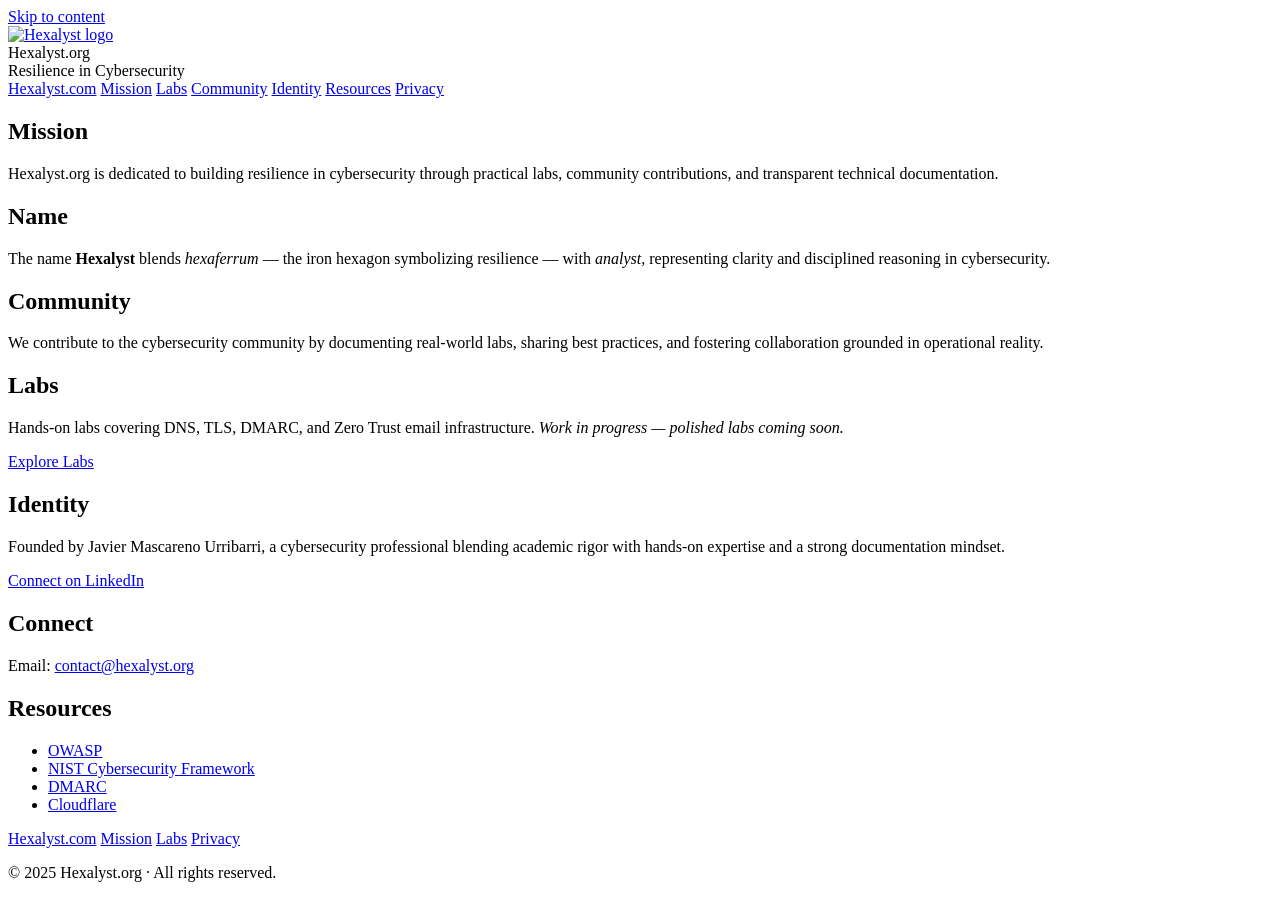
==== hexalyst.org/public/index.html @ dfd742ec "Initial commit: add site files, assets, fonts, styles" ====
<!doctype html>
<html lang="en" dir="ltr">

<head>
  <meta charset="utf-8">
  <title>Hexalyst.org — Resilience in Cybersecurity</title>
  <meta name="viewport" content="width=device-width, initial-scale=1">

  <!-- Primary SEO -->
  <meta name="description"
    content="Hexalyst.org — Resilience under pressure, clarity in cybersecurity. Hands-on labs, community contributions, and practitioner-focused identity.">
  <meta name="keywords"
    content="Hexalyst, cybersecurity labs, DNS, TLS, DMARC, Zero Trust, security research, cloud security">
  <link rel="canonical" href="https://hexalyst.org">

  <!-- Open Graph -->
  <meta property="og:title" content="Hexalyst.org — Resilience in Cybersecurity">
  <meta property="og:description" content="Hands-on labs, community contributions, and practitioner-focused identity.">
  <meta property="og:image" content="https://hexalyst.org/assets/hexalystlogo-og.png">
  <meta property="og:image:width" content="1200">
  <meta property="og:image:height" content="630">
  <meta property="og:url" content="https://hexalyst.org">
  <meta name="twitter:card" content="summary_large_image">

  <!-- Favicons and app icons -->
  <link rel="icon" type="image/png" sizes="16x16" href="/assets/favicon-org16.png">
  <link rel="icon" type="image/png" sizes="32x32" href="/assets/favicon-org32.png">
  <link rel="icon" type="image/png" sizes="48x48" href="/assets/favicon-org48.png">
  <link rel="apple-touch-icon" sizes="180x180" href="/assets/favicon-org180.png">
  <link rel="icon" type="image/png" sizes="192x192" href="/assets/favicon-org192.png">

  <!-- Manifest for installability -->
  <link rel="manifest" href="/manifest.json">

  <!-- Preload Instrument Sans WOFF2 and critical image -->
  <link rel="preload" href="/assets/fonts/InstrumentSans/InstrumentSans-Regular.woff2" as="font" type="font/woff2"
    crossorigin>
  <link rel="preload" href="/assets/hexalystlogo-og.png" as="image">

  <!-- Preload CSS with onload pattern (non-blocking) -->
  <link rel="preload" href="/css/styles.css" as="style" onload="this.rel='stylesheet'">
  <noscript>
    <link rel="stylesheet" href="/css/styles.css">
  </noscript>

  <!-- Accessibility & UX -->
  <meta name="color-scheme" content="light dark">
  <meta name="referrer" content="strict-origin-when-cross-origin">

  <!-- Theme color -->
  <meta name="theme-color" content="#0d0f12">
</head>

<body>
  <a href="#main" class="skip-link">Skip to content</a>

  <header class="site-header" role="banner">
    <div class="logo" role="img" aria-label="Hexalyst logo">
      <a href="https://hexalyst.org" aria-label="Hexalyst home">
        <img src="/assets/hexalyst-logo1.svg" alt="Hexalyst logo" class="logo-img" decoding="async" width="160"
          height="40">
      </a>
      <div>
        <div class="logo-text">Hexalyst.org</div>
        <div class="tagline">Resilience in Cybersecurity</div>
      </div>
    </div>

    <nav class="site-nav" aria-label="Primary Navigation" role="navigation">
      <a href="https://hexalyst.com" class="nav-link external" rel="noopener">Hexalyst.com</a>
      <a href="#mission" class="nav-link">Mission</a>
      <a href="#labs" class="nav-link">Labs</a>
      <a href="#community" class="nav-link">Community</a>
      <a href="#identity" class="nav-link">Identity</a>
      <a href="#resources" class="nav-link">Resources</a>
      <a href="/privacy.html" class="nav-link">Privacy</a>
    </nav>
  </header>

  <main id="main" role="main" class="main-container">
    <section id="mission" class="section" aria-labelledby="mission-heading">
      <header class="section-header">
        <h1 id="mission-heading">Mission</h1>
        <p class="lead">Hexalyst.org is dedicated to building resilience in cybersecurity through practical labs,
          community contributions, and transparent technical documentation.</p>
      </header>
    </section>

    <section id="name" class="section section-alt" aria-labelledby="name-heading">
      <header class="section-header">
        <h2 id="name-heading">Name</h2>
        <p>The name <strong>Hexalyst</strong> blends <em>hexaferrum</em> — the iron hexagon symbolizing resilience —
          with <em>analyst</em>, representing clarity and disciplined reasoning in cybersecurity.</p>
      </header>
    </section>

    <section id="community" class="section" aria-labelledby="community-heading">
      <header class="section-header">
        <h2 id="community-heading">Community</h2>
        <p>We contribute to the cybersecurity community by documenting real‑world labs, sharing best practices, and
          fostering collaboration grounded in operational reality.</p>
      </header>
    </section>

    <section id="labs" class="section section-alt" aria-labelledby="labs-heading">
      <header class="section-header">
        <h2 id="labs-heading">Labs</h2>
        <p>Hands‑on labs covering DNS, TLS, DMARC, and Zero Trust email infrastructure. <em>Work in progress — polished
            labs coming soon.</em></p>
        <p><a href="#labs" class="btn primary">Explore Labs</a></p>
      </header>
    </section>

    <section id="identity" class="section" aria-labelledby="identity-heading">
      <header class="section-header">
        <h2 id="identity-heading">Identity</h2>
        <p>Founded by Javier Mascareno Urribarri, a cybersecurity professional blending academic rigor with hands‑on
          expertise and a strong documentation mindset.</p>
        <p><a href="https://www.linkedin.com/in/javiermascareno" target="_blank" rel="noopener noreferrer"
            class="btn primary">Connect on LinkedIn</a></p>
      </header>
    </section>

    <section id="connect" class="section section-alt" aria-labelledby="connect-heading">
      <header class="section-header">
        <h2 id="connect-heading">Connect</h2>
        <p>Email: <a href="mailto:contact@hexalyst.org">contact@hexalyst.org</a></p>
      </header>
    </section>

    <section id="resources" class="section" aria-labelledby="resources-heading">
      <header class="section-header">
        <h2 id="resources-heading">Resources</h2>
        <ul>
          <li><a href="https://owasp.org" target="_blank" rel="noopener noreferrer">OWASP</a></li>
          <li><a href="https://www.nist.gov/cyberframework" target="_blank" rel="noopener noreferrer">NIST Cybersecurity
              Framework</a></li>
          <li><a href="https://dmarc.org" target="_blank" rel="noopener noreferrer">DMARC</a></li>
          <li><a href="https://www.cloudflare.com" target="_blank" rel="noopener noreferrer">Cloudflare</a></li>
        </ul>
      </header>
    </section>
  </main>

  <footer class="site-footer" role="contentinfo">
    <nav aria-label="Footer Navigation" class="footer-nav">
      <a href="https://hexalyst.com" target="_blank" rel="noopener">Hexalyst.com</a>
      <a href="#mission">Mission</a>
      <a href="#labs">Labs</a>
      <a href="/privacy.html">Privacy</a>
    </nav>
    <p>© 2025 Hexalyst.org · All rights reserved.</p>
  </footer>
</body>

</html>
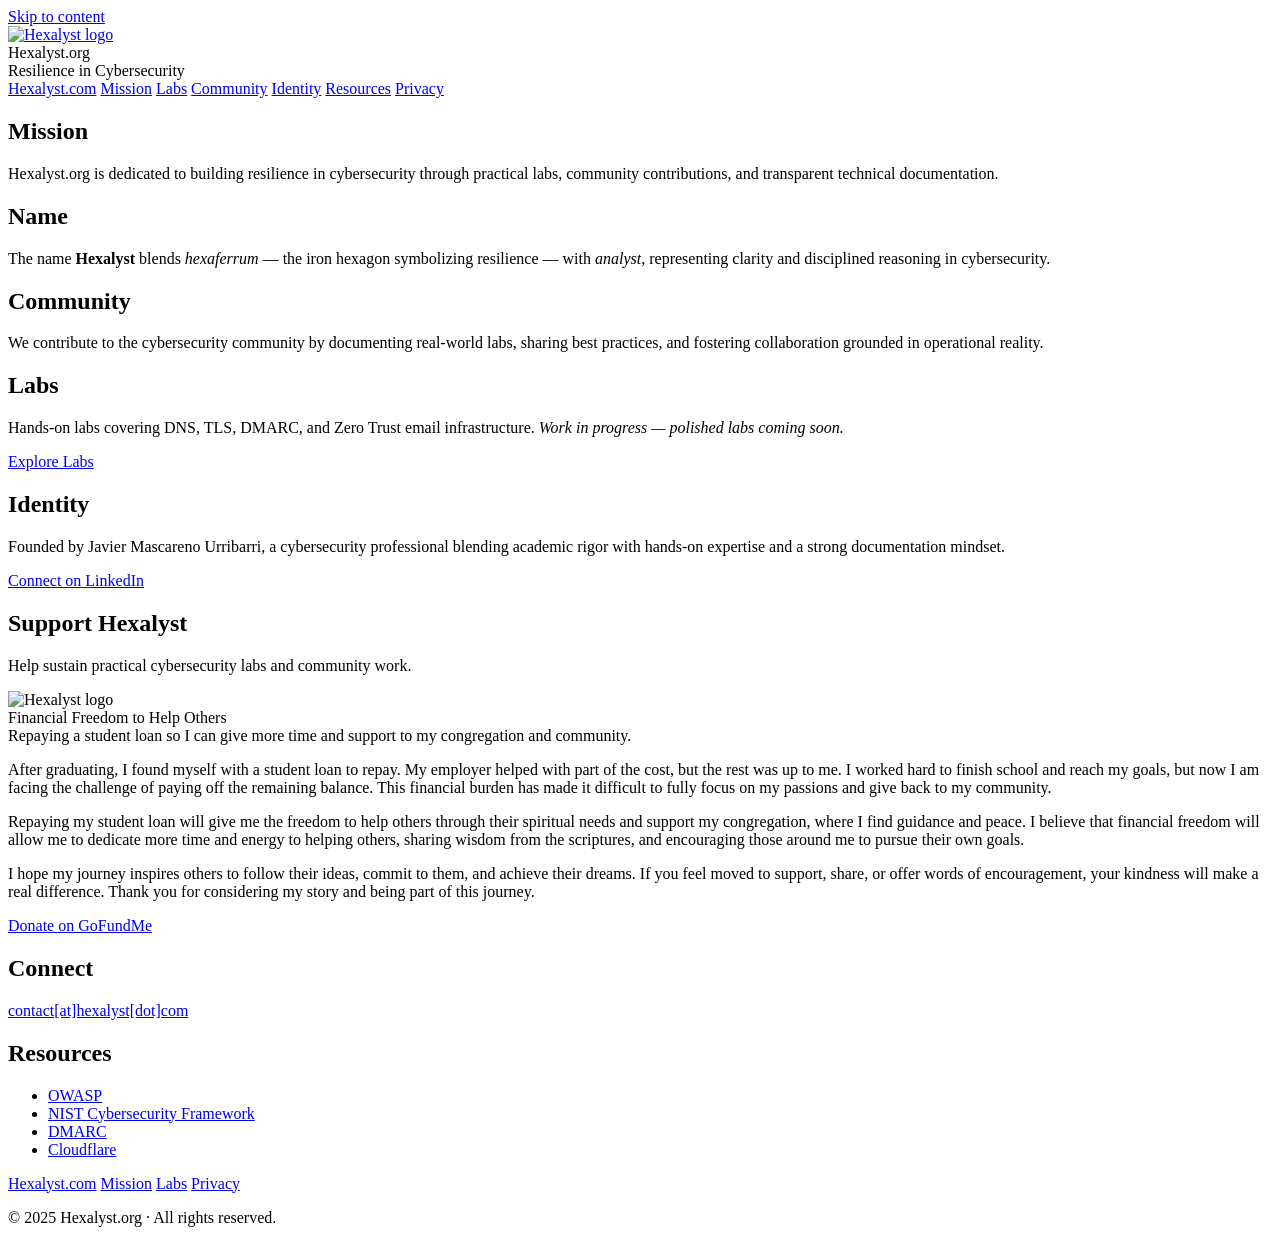
==== commit 7a8b6f7e: "Add hexalyst.com and hexalyst.org from master" ====
--- a/hexalyst.org/public/index.html
+++ b/hexalyst.org/public/index.html
@@ -15,7 +15,8 @@
 
   <!-- Open Graph -->
   <meta property="og:title" content="Hexalyst.org — Resilience in Cybersecurity">
-  <meta property="og:description" content="Hands-on labs, community contributions, and practitioner-focused identity.">
+  <meta property="og:description"
+    content="Hands-on labs, community contributions, and Financial Freedom to Help Others - Hexalyst.org">
   <meta property="og:image" content="https://hexalyst.org/assets/hexalystlogo-og.png">
   <meta property="og:image:width" content="1200">
   <meta property="og:image:height" content="630">
@@ -121,25 +122,66 @@
       </header>
     </section>
 
-    <section id="connect" class="section section-alt" aria-labelledby="connect-heading">
-      <header class="section-header">
-        <h2 id="connect-heading">Connect</h2>
-        <p>Email: <a href="mailto:contact@hexalyst.org">contact@hexalyst.org</a></p>
-      </header>
-    </section>
-
-    <section id="resources" class="section" aria-labelledby="resources-heading">
-      <header class="section-header">
-        <h2 id="resources-heading">Resources</h2>
-        <ul>
-          <li><a href="https://owasp.org" target="_blank" rel="noopener noreferrer">OWASP</a></li>
-          <li><a href="https://www.nist.gov/cyberframework" target="_blank" rel="noopener noreferrer">NIST Cybersecurity
-              Framework</a></li>
-          <li><a href="https://dmarc.org" target="_blank" rel="noopener noreferrer">DMARC</a></li>
-          <li><a href="https://www.cloudflare.com" target="_blank" rel="noopener noreferrer">Cloudflare</a></li>
-        </ul>
-      </header>
-    </section>
+    <!-- Donate -->
+    <section id="donate" class="section section-alt donate-section" aria-labelledby="donate-heading">
+      <header class="section-header">
+        <h2 id="donate-heading">Support Hexalyst</h2>
+        <p class="lead">Help sustain practical cybersecurity labs and community work.</p>
+      </header>
+
+      <div class="donate-card" role="region" aria-label="Donate to Hexalyst">
+        <div class="donate-left">
+          <img src="/assets/hexalyst-logo1.svg" alt="Hexalyst logo" class="donate-logo" width="72" height="18"
+            decoding="async">
+          <div class="donate-title">Financial Freedom to Help Others</div>
+          <div class="donate-sub">Repaying a student loan so I can give more time and support to my congregation and
+            community.</div>
+
+          <div class="donate-story">
+            <p>After graduating, I found myself with a student loan to repay. My employer helped with part of the cost,
+              but the rest was up to me. I worked hard to finish school and reach my goals, but now I am facing the
+              challenge of paying off the remaining balance. This financial burden has made it difficult to fully focus
+              on my passions and give back to my community.</p>
+
+            <p>Repaying my student loan will give me the freedom to help others through their spiritual needs and
+              support my congregation, where I find guidance and peace. I believe that financial freedom will allow me
+              to dedicate more time and energy to helping others, sharing wisdom from the scriptures, and encouraging
+              those around me to pursue their own goals.</p>
+
+            <p>I hope my journey inspires others to follow their ideas, commit to them, and achieve their dreams. If you
+              feel moved to support, share, or offer words of encouragement, your kindness will make a real difference.
+              Thank you for considering my story and being part of this journey.</p>
+          </div>
+
+          <p class="donate-cta">
+            <a class="btn primary" href="https://gofund.me/90b0fe8b3" target="_blank" rel="noopener noreferrer">Donate
+              on GoFundMe</a>
+          </p>
+        </div>
+
+        <section id="connect" class="section section-alt" aria-labelledby="connect-heading">
+          <header class="section-header">
+            <h2 id="connect-heading">Connect</h2>
+            <p>
+              <a href="mailto:&#99;&#111;&#110;&#116;&#97;&#99;&#116;&#64;&#104;&#101;&#120;&#97;&#108;&#121;&#115;&#116;&#46;&#99;&#111;&#109;"
+                rel="noopener" title="Send email to contact@hexalyst.com">contact[at]hexalyst[dot]com</a>
+            </p>
+          </header>
+        </section>
+
+        <section id="resources" class="section" aria-labelledby="resources-heading">
+          <header class="section-header">
+            <h2 id="resources-heading">Resources</h2>
+            <ul>
+              <li><a href="https://owasp.org" target="_blank" rel="noopener noreferrer">OWASP</a></li>
+              <li><a href="https://www.nist.gov/cyberframework" target="_blank" rel="noopener noreferrer">NIST
+                  Cybersecurity
+                  Framework</a></li>
+              <li><a href="https://dmarc.org" target="_blank" rel="noopener noreferrer">DMARC</a></li>
+              <li><a href="https://www.cloudflare.com" target="_blank" rel="noopener noreferrer">Cloudflare</a></li>
+            </ul>
+          </header>
+        </section>
   </main>
 
   <footer class="site-footer" role="contentinfo">
@@ -151,6 +193,9 @@
     </nav>
     <p>© 2025 Hexalyst.org · All rights reserved.</p>
   </footer>
+  </div>
+  </section>
+  </main>
 </body>
 
 </html>
